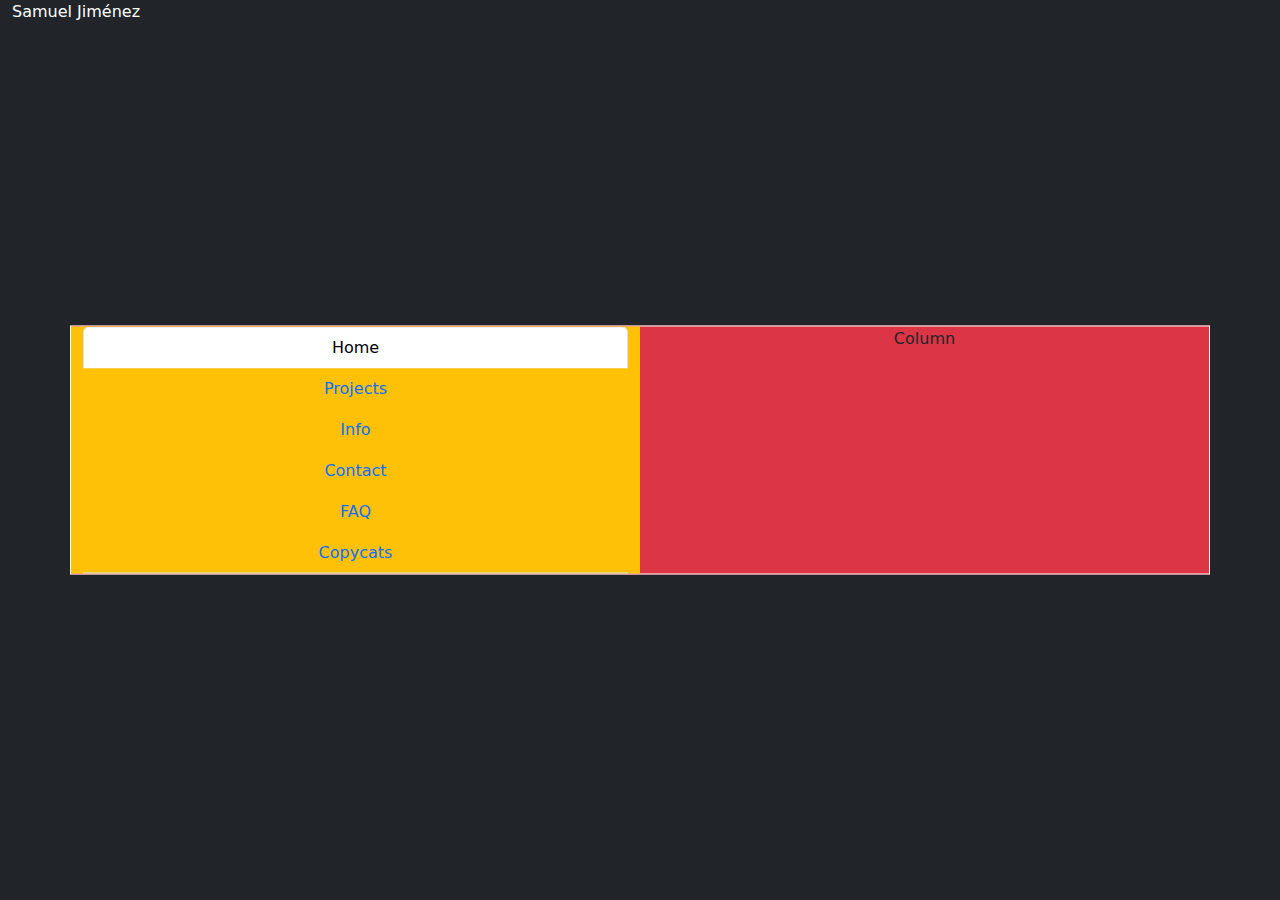
==== index.html @ bf7faf6d "Structure basic" ====
<!DOCTYPE html>
<html lang="es">
<head>
    <link href="https://cdn.jsdelivr.net/npm/bootstrap@5.3.3/dist/css/bootstrap.min.css" rel="stylesheet" integrity="sha384-QWTKZyjpPEjISv5WaRU9OFeRpok6YctnYmDr5pNlyT2bRjXh0JMhjY6hW+ALEwIH" crossorigin="anonymous">
    <script src="https://cdn.jsdelivr.net/npm/bootstrap@5.3.3/dist/js/bootstrap.bundle.min.js" integrity="sha384-YvpcrYf0tY3lHB60NNkmXc5s9fDVZLESaAA55NDzOxhy9GkcIdslK1eN7N6jIeHz" crossorigin="anonymous"></script>

    <meta charset="UTF-8">
    <meta name="viewport" content="width=device-width, initial-scale=1.0">
    <title>Portafolio</title>
</head>
<body>
    <!-- Fondo -->
    <div class="container-fluid bg-dark min-vh-100"> 
        <p class="text-white">Samuel Jiménez</p>
        <!-- Cuadrado blanco -->
        <div class="container text-center bg-danger position-absolute top-50 start-50 translate-middle">
            <!-- Fila -->
            <div class="row  border border-white ">
              <!--Columna 1  -->
              <div class="col bg-warning">

                <ul class="nav nav-tabs flex-column">
                    <li class="nav-item">
                      <a class="nav-link active" aria-current="page" href="index.html">Home</a>
                    </li>
                    <li class="nav-item">
                      <a class="nav-link" href="#">Projects</a>
                    </li>
                    <li class="nav-item">
                      <a class="nav-link" href="#">Info</a>
                    </li>
                    <li class="nav-item">
                      <a class="nav-link">Contact</a>
                    </li>
                    <li class="nav-item">
                        <a class="nav-link">FAQ</a>
                      </li>
                      <li class="nav-item">
                        <a class="nav-link">Copycats</a>
                      </li>
                  </ul>
                
              </div>
              <!--Columna 1  -->
              <div class="col">
                Column
              </div>
            </div>
          </div>
    </div>




    <script src="https://cdn.jsdelivr.net/npm/@popperjs/core@2.11.8/dist/umd/popper.min.js" integrity="sha384-I7E8VVD/ismYTF4hNIPjVp/Zjvgyol6VFvRkX/vR+Vc4jQkC+hVqc2pM8ODewa9r" crossorigin="anonymous"></script>
    <script src="https://cdn.jsdelivr.net/npm/bootstrap@5.3.3/dist/js/bootstrap.min.js" integrity="sha384-0pUGZvbkm6XF6gxjEnlmuGrJXVbNuzT9qBBavbLwCsOGabYfZo0T0to5eqruptLy" crossorigin="anonymous"></script>
</body>
</html>
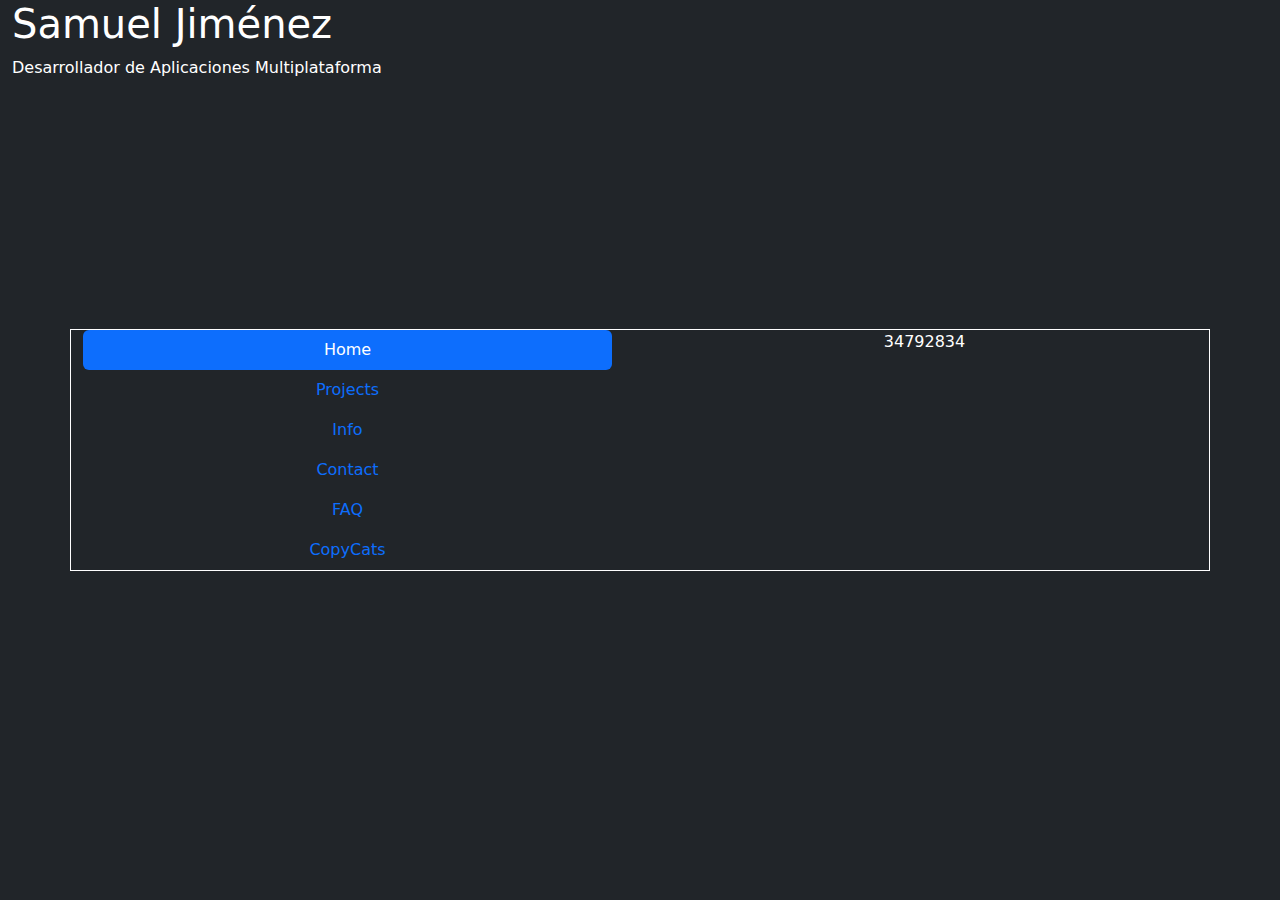
==== commit 9c7e87c0: "Arreglar NavBar" ====
--- a/index.html
+++ b/index.html
@@ -8,43 +8,74 @@
     <meta name="viewport" content="width=device-width, initial-scale=1.0">
     <title>Portafolio</title>
 </head>
-<body>
-    <!-- Fondo -->
-    <div class="container-fluid bg-dark min-vh-100"> 
-        <p class="text-white">Samuel Jiménez</p>
+
+<!-- Fondo --> 
+<body  class="container-fluid bg-dark min-vh-100"> 
+      <header>
+        <h1 class="text-white ">Samuel Jiménez</h1>
+        <p class="text-white">Desarrollador de Aplicaciones Multiplataforma</p>
+      </header>
         <!-- Cuadrado blanco -->
-        <div class="container text-center bg-danger position-absolute top-50 start-50 translate-middle">
+        <div class="container text-center bg-dark position-absolute top-50 start-50 translate-middle ">
             <!-- Fila -->
-            <div class="row  border border-white ">
-              <!--Columna 1  -->
-              <div class="col bg-warning">
+            <div class="row  border border-white  ">
+              <!--Navegación  -->
+              <div class="col bg-dark d-flex flex-column">
 
-                <ul class="nav nav-tabs flex-column">
+                <!-- <ul class="nav nav-tabs flex-column ">
                     <li class="nav-item">
-                      <a class="nav-link active" aria-current="page" href="index.html">Home</a>
+                      <a class="nav-link text-white active" aria-current="page" href="index.html">Home</a>
                     </li>
                     <li class="nav-item">
-                      <a class="nav-link" href="#">Projects</a>
+                      <a class="nav-link text-white" href="projects.html">Projects</a>
                     </li>
                     <li class="nav-item">
-                      <a class="nav-link" href="#">Info</a>
+                      <a class="nav-link text-white" href="#">Info</a>
                     </li>
                     <li class="nav-item">
-                      <a class="nav-link">Contact</a>
+                      <a class="nav-link text-white">Contact</a>
                     </li>
                     <li class="nav-item">
-                        <a class="nav-link">FAQ</a>
+                        <a class="nav-link text-white">FAQ</a>
                       </li>
                       <li class="nav-item">
-                        <a class="nav-link">Copycats</a>
+                        <a class="nav-link text-white">Copycats</a>
                       </li>
-                  </ul>
-                
+                  </ul> -->
+                  
+                    <div class="nav flex-column nav-pills me-3" id="v-pills-tab" role="tablist" aria-orientation="vertical">
+                      <button class="nav-link active" id="v-pills-home-tab" data-bs-toggle="pill" data-bs-target="#v-pills-home" type="button" role="tab" aria-controls="v-pills-home" aria-selected="true">Home</button>
+                      <button class="nav-link" id="v-pills-projects-tab" data-bs-toggle="pill" data-bs-target="#v-pills-projects" type="button" role="tab" aria-controls="v-pills-projects" aria-selected="false">Projects</button>
+            
+                      <button class="nav-link" id="v-pills-info-tab" data-bs-toggle="pill" data-bs-target="#v-pills-info" type="button" role="tab" aria-controls="v-pills-info" aria-selected="false">Info</button>
+                      <button class="nav-link" id="v-pills-contact-tab" data-bs-toggle="pill" data-bs-target="#v-pills-contact" type="button" role="tab" aria-controls="v-pills-contact" aria-selected="false">Contact</button>
+                      <button class="nav-link " id="v-pills-faq-tab" data-bs-toggle="pill" data-bs-target="#v-pills-faq" type="button" role="tab" aria-controls="v-pills-faq" aria-selected="true">FAQ</button>
+                      <button class="nav-link " id="v-pills-copycats-tab" data-bs-toggle="pill" data-bs-target="#v-pills-copycats" type="button" role="tab" aria-controls="v-pills-copycats" aria-selected="true">CopyCats</button>
+                    </div>
+                  
               </div>
-              <!--Columna 1  -->
-              <div class="col">
-                Column
+              <!--Paginas  -->
+              <div class="tab-content col" id="v-pills-tabContent">
+                <div class="tab-pane fade show active" id="v-pills-home" role="tabpanel" aria-labelledby="v-pills-home-tab" tabindex="0">
+                  <p class="text-white">34792834</p>
+                </div>
+                <div class="tab-pane fade" id="v-pills-projects" role="tabpanel" aria-labelledby="v-pills-projects-tab" tabindex="0">
+                  <p class="text-white">sdfhdsh099385fkjhfs</p>
+                </div>
+                <div class="tab-pane fade " id="v-pills-info" role="tabpanel" aria-labelledby="v-pills-info-tab" tabindex="0">
+                  <p class="text-white">sdfhdshasdaewdfsddfsdfsfdfkjhfs</p>
+                </div>
+                <div class="tab-pane fade " id="v-pills-contact" role="tabpanel" aria-labelledby="v-pills-contact-tab" tabindex="0">
+                    <p class="text-white">sdfhdfjhhfshfkjhfs</p>
+                </div>
+                <div class="tab-pane fade  " id="v-pills-faq" role="tabpanel" aria-labelledby="v-pills-faq-tab" tabindex="0">
+                  <p class="text-white">sdfhdshfkjhfs</p>
+                </div>
+                <div class="tab-pane fade  " id="v-pills-copycats" role="tabpanel" aria-labelledby="v-pills-copycats-tab" tabindex="0">
+                  <p class="text-white">fagertgfdgdfgdfg</p>
+                </div>
               </div>
+
             </div>
           </div>
     </div>
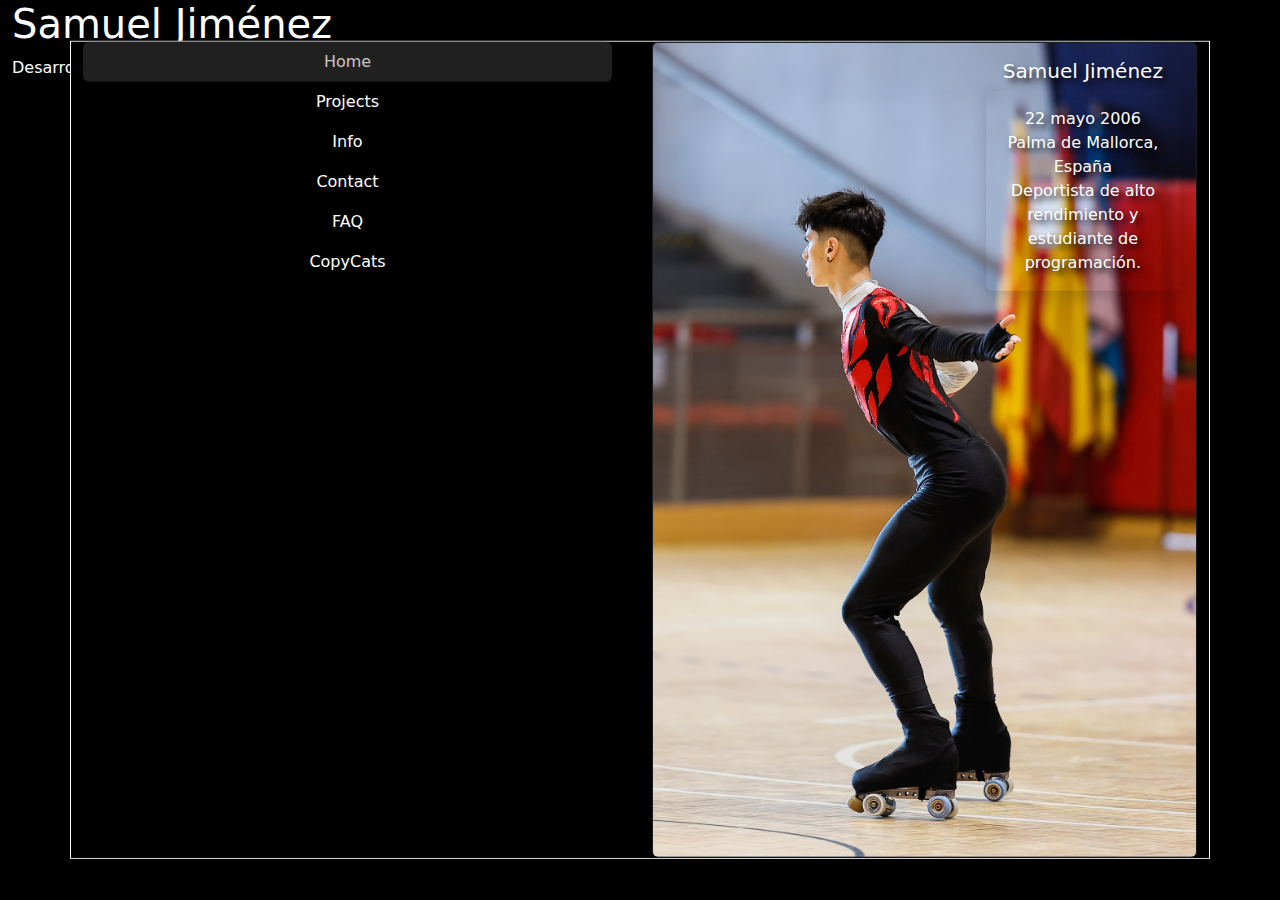
==== commit 6e5a9d14: "home page" ====
--- a/index.html
+++ b/index.html
@@ -1,28 +1,34 @@
 <!DOCTYPE html>
 <html lang="es">
+
 <head>
-    <link href="https://cdn.jsdelivr.net/npm/bootstrap@5.3.3/dist/css/bootstrap.min.css" rel="stylesheet" integrity="sha384-QWTKZyjpPEjISv5WaRU9OFeRpok6YctnYmDr5pNlyT2bRjXh0JMhjY6hW+ALEwIH" crossorigin="anonymous">
-    <script src="https://cdn.jsdelivr.net/npm/bootstrap@5.3.3/dist/js/bootstrap.bundle.min.js" integrity="sha384-YvpcrYf0tY3lHB60NNkmXc5s9fDVZLESaAA55NDzOxhy9GkcIdslK1eN7N6jIeHz" crossorigin="anonymous"></script>
+  <link href="https://cdn.jsdelivr.net/npm/bootstrap@5.3.3/dist/css/bootstrap.min.css" rel="stylesheet"
+    integrity="sha384-QWTKZyjpPEjISv5WaRU9OFeRpok6YctnYmDr5pNlyT2bRjXh0JMhjY6hW+ALEwIH" crossorigin="anonymous">
+  <script src="https://cdn.jsdelivr.net/npm/bootstrap@5.3.3/dist/js/bootstrap.bundle.min.js"
+    integrity="sha384-YvpcrYf0tY3lHB60NNkmXc5s9fDVZLESaAA55NDzOxhy9GkcIdslK1eN7N6jIeHz"
+    crossorigin="anonymous"></script>
+  <link rel="stylesheet" href="style.css">
 
-    <meta charset="UTF-8">
-    <meta name="viewport" content="width=device-width, initial-scale=1.0">
-    <title>Portafolio</title>
+  <meta charset="UTF-8">
+  <meta name="viewport" content="width=device-width, initial-scale=1.0">
+  <title>Portafolio</title>
 </head>
 
-<!-- Fondo --> 
-<body  class="container-fluid bg-dark min-vh-100"> 
-      <header>
-        <h1 class="text-white ">Samuel Jiménez</h1>
-        <p class="text-white">Desarrollador de Aplicaciones Multiplataforma</p>
-      </header>
-        <!-- Cuadrado blanco -->
-        <div class="container text-center bg-dark position-absolute top-50 start-50 translate-middle ">
-            <!-- Fila -->
-            <div class="row  border border-white  ">
-              <!--Navegación  -->
-              <div class="col bg-dark d-flex flex-column">
+<!-- Fondo -->
 
-                <!-- <ul class="nav nav-tabs flex-column ">
+<body class="container-fluid bg-black min-vh-100">
+  <header>
+    <h1 class="text-white ">Samuel Jiménez</h1>
+    <p class="text-white">Desarrollador de Aplicaciones Multiplataforma</p>
+  </header>
+  <!-- Cuadrado blanco -->
+  <div class="container text-center bg-black position-absolute top-50 start-50 translate-middle ">
+    <!-- Fila -->
+    <div class="row  border border-white vh-50 ">
+      <!--Navegación  -->
+      <div class="col bg-black d-flex flex-column invisible">
+
+        <!-- <ul class="nav nav-tabs flex-column ">
                     <li class="nav-item">
                       <a class="nav-link text-white active" aria-current="page" href="index.html">Home</a>
                     </li>
@@ -42,48 +48,86 @@
                         <a class="nav-link text-white">Copycats</a>
                       </li>
                   </ul> -->
-                  
-                    <div class="nav flex-column nav-pills me-3" id="v-pills-tab" role="tablist" aria-orientation="vertical">
-                      <button class="nav-link active" id="v-pills-home-tab" data-bs-toggle="pill" data-bs-target="#v-pills-home" type="button" role="tab" aria-controls="v-pills-home" aria-selected="true">Home</button>
-                      <button class="nav-link" id="v-pills-projects-tab" data-bs-toggle="pill" data-bs-target="#v-pills-projects" type="button" role="tab" aria-controls="v-pills-projects" aria-selected="false">Projects</button>
-            
-                      <button class="nav-link" id="v-pills-info-tab" data-bs-toggle="pill" data-bs-target="#v-pills-info" type="button" role="tab" aria-controls="v-pills-info" aria-selected="false">Info</button>
-                      <button class="nav-link" id="v-pills-contact-tab" data-bs-toggle="pill" data-bs-target="#v-pills-contact" type="button" role="tab" aria-controls="v-pills-contact" aria-selected="false">Contact</button>
-                      <button class="nav-link " id="v-pills-faq-tab" data-bs-toggle="pill" data-bs-target="#v-pills-faq" type="button" role="tab" aria-controls="v-pills-faq" aria-selected="true">FAQ</button>
-                      <button class="nav-link " id="v-pills-copycats-tab" data-bs-toggle="pill" data-bs-target="#v-pills-copycats" type="button" role="tab" aria-controls="v-pills-copycats" aria-selected="true">CopyCats</button>
-                    </div>
-                  
-              </div>
-              <!--Paginas  -->
-              <div class="tab-content col" id="v-pills-tabContent">
-                <div class="tab-pane fade show active" id="v-pills-home" role="tabpanel" aria-labelledby="v-pills-home-tab" tabindex="0">
-                  <p class="text-white">34792834</p>
-                </div>
-                <div class="tab-pane fade" id="v-pills-projects" role="tabpanel" aria-labelledby="v-pills-projects-tab" tabindex="0">
-                  <p class="text-white">sdfhdsh099385fkjhfs</p>
-                </div>
-                <div class="tab-pane fade " id="v-pills-info" role="tabpanel" aria-labelledby="v-pills-info-tab" tabindex="0">
-                  <p class="text-white">sdfhdshasdaewdfsddfsdfsfdfkjhfs</p>
-                </div>
-                <div class="tab-pane fade " id="v-pills-contact" role="tabpanel" aria-labelledby="v-pills-contact-tab" tabindex="0">
-                    <p class="text-white">sdfhdfjhhfshfkjhfs</p>
-                </div>
-                <div class="tab-pane fade  " id="v-pills-faq" role="tabpanel" aria-labelledby="v-pills-faq-tab" tabindex="0">
-                  <p class="text-white">sdfhdshfkjhfs</p>
-                </div>
-                <div class="tab-pane fade  " id="v-pills-copycats" role="tabpanel" aria-labelledby="v-pills-copycats-tab" tabindex="0">
-                  <p class="text-white">fagertgfdgdfgdfg</p>
-                </div>
-              </div>
+
+        <div class="nav flex-column nav-pills me-3 " id="v-pills-tab" role="tablist" aria-orientation="vertical">
+          <button class="nav-link active bg-button " id="v-pills-home-tab" data-bs-toggle="pill"
+            data-bs-target="#v-pills-home" type="button" role="tab" aria-controls="v-pills-home"
+            aria-selected="true">Home</button>
+          <button class="nav-link bg-button" id="v-pills-projects-tab" data-bs-toggle="pill"
+            data-bs-target="#v-pills-projects" type="button" role="tab" aria-controls="v-pills-projects"
+            aria-selected="false">Projects</button>
+
+          <button class="nav-link bg-button" id="v-pills-info-tab" data-bs-toggle="pill" data-bs-target="#v-pills-info"
+            type="button" role="tab" aria-controls="v-pills-info" aria-selected="false">Info</button>
+          <button class="nav-link bg-button" id="v-pills-contact-tab" data-bs-toggle="pill"
+            data-bs-target="#v-pills-contact" type="button" role="tab" aria-controls="v-pills-contact"
+            aria-selected="false">Contact</button>
+          <button class="nav-link bg-button " id="v-pills-faq-tab" data-bs-toggle="pill" data-bs-target="#v-pills-faq"
+            type="button" role="tab" aria-controls="v-pills-faq" aria-selected="true">FAQ</button>
+          <button class="nav-link bg-button " id="v-pills-copycats-tab" data-bs-toggle="pill"
+            data-bs-target="#v-pills-copycats" type="button" role="tab" aria-controls="v-pills-copycats"
+            aria-selected="true">CopyCats</button>
+        </div>
+
+      </div>
+      <!--Paginas  -->
+      <div class="tab-content col bg-black vw-100 " id="v-pills-tabContent">
+        <div class="tab-pane fade show active " id="v-pills-home" role="tabpanel" aria-labelledby="v-pills-home-tab"
+          tabindex="0">
+          <div class="card text-bg-dark">
+            <img src="img/_57A4799-14.jpg" class="card-img" alt="Samuel">
+            <div class="card-img-overlay col-5 ms-auto ">
+              <h5 class="card-title  text-shadow-custom">Samuel Jiménez</h5>
+              <p class="card-text text-shadow-custom shadow p-3 mb-5 bg- rounded ">
+                22 mayo 2006 <br>
+                Palma de Mallorca, España <br>
+                Deportista de alto rendimiento y estudiante de programación.
+              </p>
 
             </div>
           </div>
+        </div>
+        <div class="tab-pane fade " id="v-pills-projects" role="tabpanel" aria-labelledby="v-pills-projects-tab"
+          tabindex="0">
+          <div class="card text-bg-dark ">
+            <img src="img/_57A4799-14.jpg" class="card-img" alt="Samuel">
+            <div class="card-img-overlay ">
+              <h5 class="card-title ">SamuelJiménez</h5>
+              <p class="card-text">This is a wider card with supporting text below as a natural lead-in to additional
+                content. This content is a little bit longer.</p>
+              <p class="card-text"><small>Last updated 3 mins ago</small></p>
+            </div>
+          </div>
+        </div>
+        <div class="tab-pane fade " id="v-pills-info" role="tabpanel" aria-labelledby="v-pills-info-tab" tabindex="0">
+          <p class="">sdfhdshasdaewdfsddfsdfsfdfkjhfs</p>
+        </div>
+        <div class="tab-pane fade " id="v-pills-contact" role="tabpanel" aria-labelledby="v-pills-contact-tab"
+          tabindex="0">
+          <p class="">sdfhdfjhhfshfkjhfs</p>
+        </div>
+        <div class="tab-pane fade  " id="v-pills-faq" role="tabpanel" aria-labelledby="v-pills-faq-tab" tabindex="0">
+          <p class="">sdfhdshfkjhfs</p>
+        </div>
+        <div class="tab-pane fade  " id="v-pills-copycats" role="tabpanel" aria-labelledby="v-pills-copycats-tab"
+          tabindex="0">
+          <p class="">fagertgfdgdfgdfg</p>
+        </div>
+      </div>
+
     </div>
+  </div>
+  </div>
 
 
 
 
-    <script src="https://cdn.jsdelivr.net/npm/@popperjs/core@2.11.8/dist/umd/popper.min.js" integrity="sha384-I7E8VVD/ismYTF4hNIPjVp/Zjvgyol6VFvRkX/vR+Vc4jQkC+hVqc2pM8ODewa9r" crossorigin="anonymous"></script>
-    <script src="https://cdn.jsdelivr.net/npm/bootstrap@5.3.3/dist/js/bootstrap.min.js" integrity="sha384-0pUGZvbkm6XF6gxjEnlmuGrJXVbNuzT9qBBavbLwCsOGabYfZo0T0to5eqruptLy" crossorigin="anonymous"></script>
+  <script src="https://cdn.jsdelivr.net/npm/@popperjs/core@2.11.8/dist/umd/popper.min.js"
+    integrity="sha384-I7E8VVD/ismYTF4hNIPjVp/Zjvgyol6VFvRkX/vR+Vc4jQkC+hVqc2pM8ODewa9r"
+    crossorigin="anonymous"></script>
+  <script src="https://cdn.jsdelivr.net/npm/bootstrap@5.3.3/dist/js/bootstrap.min.js"
+    integrity="sha384-0pUGZvbkm6XF6gxjEnlmuGrJXVbNuzT9qBBavbLwCsOGabYfZo0T0to5eqruptLy"
+    crossorigin="anonymous"></script>
 </body>
+
 </html>--- a/style.css
+++ b/style.css
@@ -0,0 +1,42 @@
+:root {
+    --negro: black;
+    --blanco:white;
+    --negro-hover: rgba(43, 42, 42, 0.767);
+    --blancohover:rgb(204, 196, 196);
+  }
+
+background-color{
+    background-color: (var(--bs-success-rgb), var(--bs-bg-opacity)) !important;
+}
+
+.bg-button {
+    background-color: var(--negro) !important;
+    color: white;
+    transition: all 0.5s ease ;
+}
+.bg-button:hover {
+    background-color: var(--negro-hover)!important;
+    color: var(--blancohover) !important;
+}
+.bg-black {
+    background-color: black;
+    
+}
+
+.nav-pills .nav-link.active, .nav-pills .show>.nav-link {
+    background-color: var(--negro-hover)!important;
+    color: var(--blancohover) !important;
+}
+.text-shadow-custom {
+    text-shadow: 4px 4px 6px rgb(0, 0, 0); 
+  }
+
+@media  (min-width:989px) {
+    
+.visible {
+  visibility: hidden !important;
+}
+.invisible {
+  visibility: visible !important;
+}
+}
